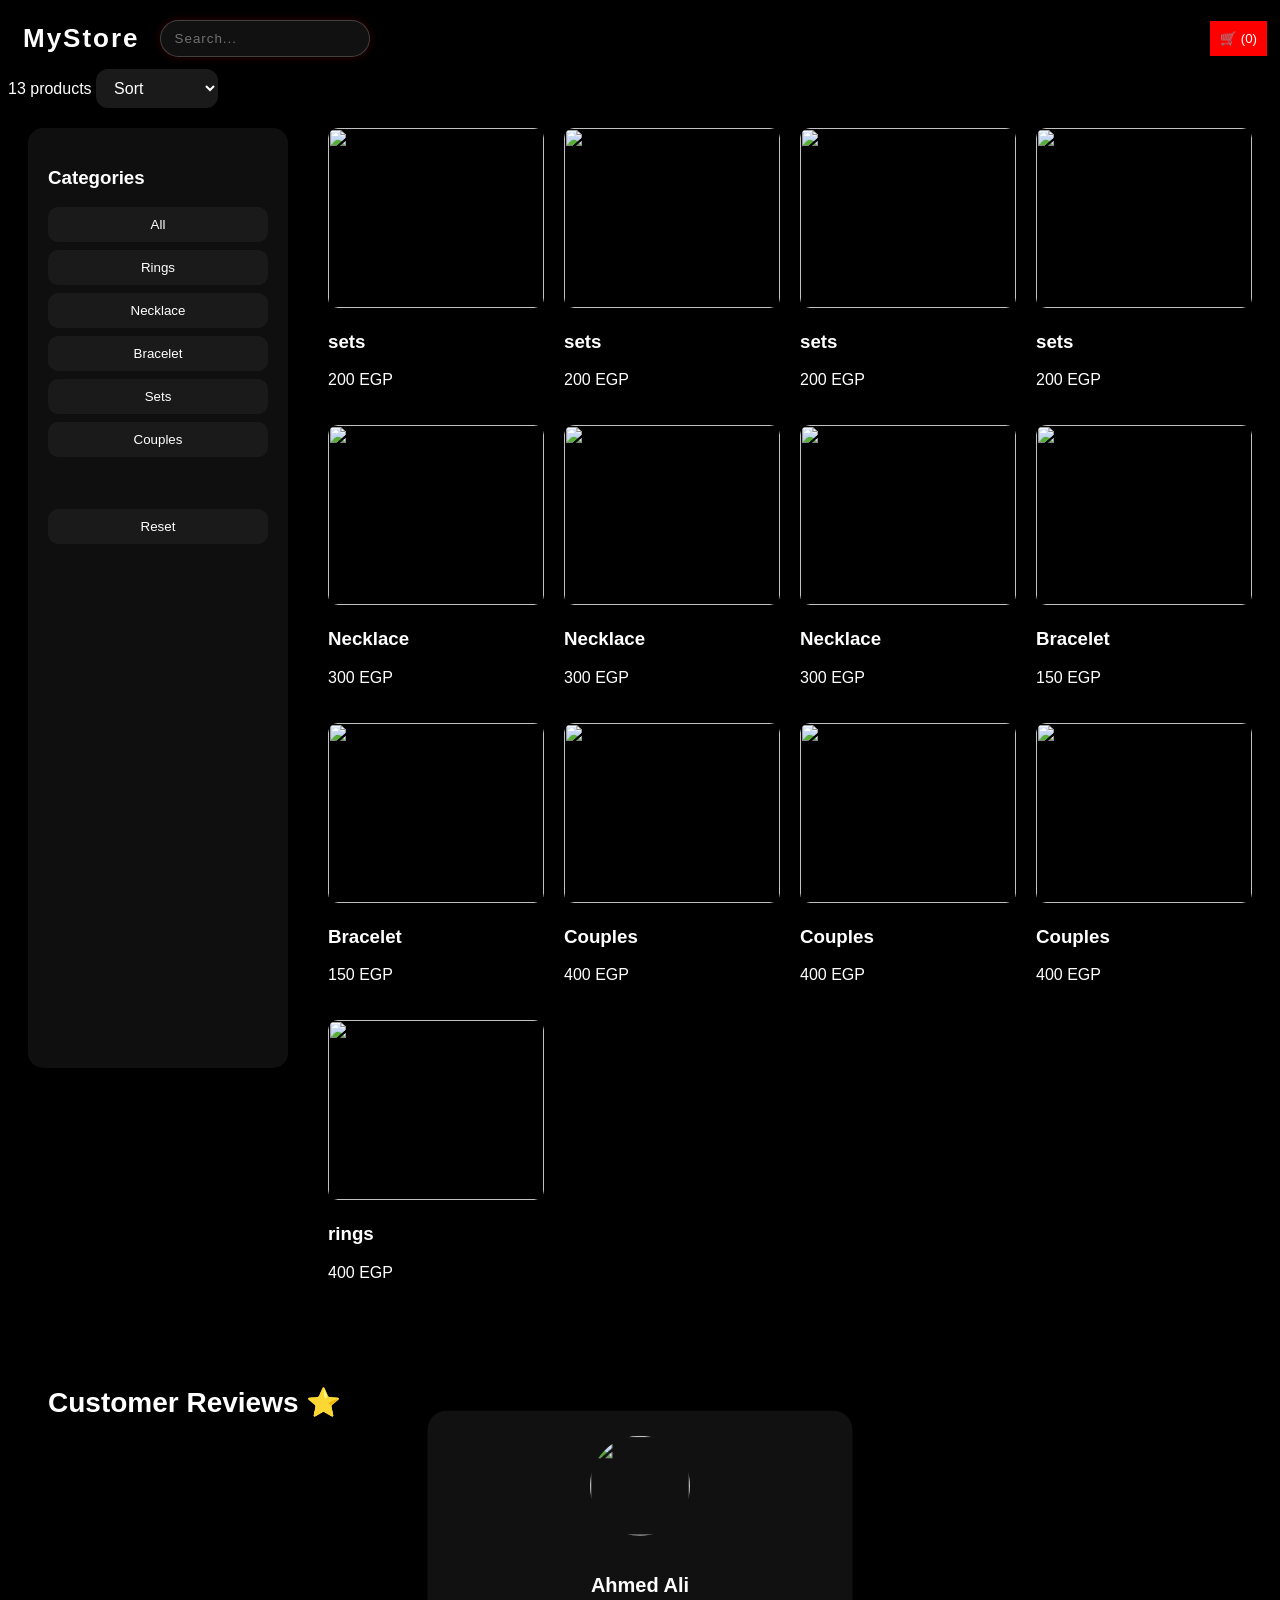
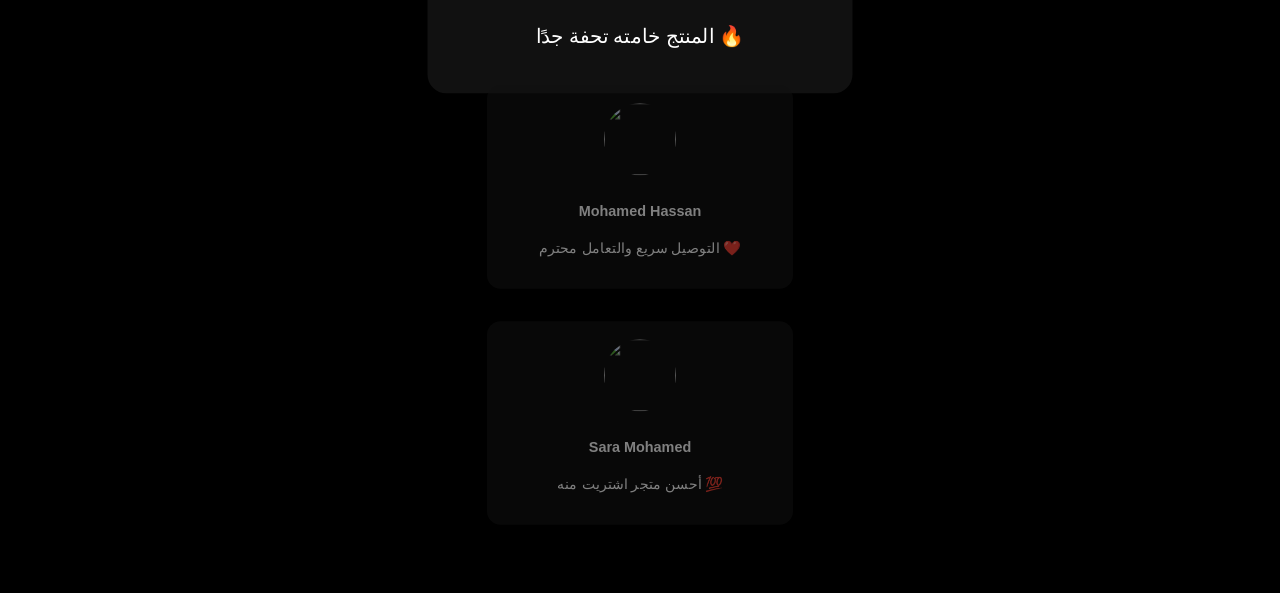
==== index.html @ 8c915bb2 "Add files via upload" ====
<!DOCTYPE html>
<html lang="en">
<head>
<meta charset="UTF-8">
<title>My Store</title>
<link rel="stylesheet" href="style.css">
</head>

<body>

<!-- HEADER -->
<header>
  <button class="logo">MyStore</button>

  <input type="text" id="search" placeholder="Search...">

  <div class="right">
    <button onclick="showPage('cart')">🛒 (<span id="cartCount">0</span>)</button>
  </div>
</header>
<!-- PRODUCTS PAGE -->
<div id="productsPage">

  <div class="top-bar">
    <span id="count"></span>

    <select id="sort" onchange="loadProducts()">
      <option value="">Sort</option>
      <option value="low">Price Low</option>
      <option value="high">Price High</option>
    </select>
  </div>

  <div class="layout">

    <aside>
      <h3>Categories</h3>
      <button onclick="filter('all')">All</button>
      <button onclick="filter('rings')">Rings</button>
      <button onclick="filter('necklace')">Necklace</button>
      <button onclick="filter('bracelet')">Bracelet</button>
      <button onclick="filter('sets')">Sets</button>
      <button onclick="filter('couples')">Couples</button>
      <br><br>
      <button onclick="reset()">Reset</button>
    </aside>

    <div class="products" id="products"></div>

  </div>
</div>

<!-- PRODUCT DETAILS -->
<div id="productPage" style="display:none">

  <button onclick="showPage('products')">← Back</button>

  <div class="product-page">

    <div class="images">
      <img id="mainImg">
      <div id="thumbs"></div>
    </div>

    <div class="info">
      <h2 id="name"></h2>
      <p id="price"></p>

      <input type="number" id="qty" value="1" min="1">

      <button onclick="addToCart()">Add To Cart</button>
      <button onclick="buyNow()">Buy Now</button>

      <p id="desc"></p>
    </div>

  </div>
</div>

<!-- CART PAGE -->
<div id="cartPage" style="display:none">

  <h2>Your Cart</h2>
  <div id="cartItems"></div>

  <h3>Total: <span id="total"></span> EGP</h3>

  <button onclick="showPage('checkout')">Checkout</button>

</div>

<!-- CHECKOUT -->
<div id="checkoutPage" style="display:none">

  <h2>Checkout</h2>

  <input id="custName" placeholder="Your Name"><br>
  <input id="custPhone" placeholder="Phone"><br>
  <input id="custAddress" placeholder="Address"><br>

  <button onclick="sendWhatsApp()">Send Order WhatsApp</button>

</div>

 
<!-- REVIEWS (FIXED OUTSIDE LOGIN) -->
<div id="reviewsPage">

<section class="reviews">
  <h3>Customer Reviews ⭐</h3>

  <div class="slider">

    <div class="review">
      <img src="https://i.pravatar.cc/80?img=1">
      <h4>Ahmed Ali</h4>
      <p>المنتج خامته تحفة جدًا 🔥</p>
    </div>

    <div class="review">
      <img src="https://i.pravatar.cc/80?img=2">
      <h4>Mohamed Hassan</h4>
      <p>التوصيل سريع والتعامل محترم ❤️</p>
    </div>

    <div class="review">
      <img src="https://i.pravatar.cc/80?img=3">
      <h4>Sara Mohamed</h4>
      <p>أحسن متجر اشتريت منه 💯</p>
    </div>

  </div>
</section>

</div>

<script src="script.js"></script>
</body>
</html>
---- style.css ----
body {
  background: black;
  color: white;
  font-family: Arial;
}
header {
  display: flex;
  justify-content: space-between;
  align-items: center;
}

.right {
  display: flex;
  gap: 10px;
  align-items: center;
  margin-left: auto;
}

/* search أصغر وناعم */
#search {
  width: 180px;
  padding: 10px 14px;
  border-radius: 25px;

  border: 1px solid rgba(255,255,255,0.2);
  outline: none;

  background: #111;
  color: white;

  box-shadow: 0 0 8px rgba(255,0,0,0.2);

  transition: 0.3s ease;
}
#search::placeholder {
  color: rgba(255, 255, 255, 0.4);
  letter-spacing: 1px;
}

#search:focus::placeholder {
  color: rgba(255, 255, 255, 0.2);
}

/* عند التركيز */
#search:focus {
  width: 240px;
  border: 1px solid red;
  box-shadow: 0 0 15px rgba(255,0,0,0.5);
}
#search:focus {
  width: 230px;
  box-shadow: 0 0 12px rgba(255,0,0,0.3);
}

#sort {
  font-size: 16px;
  padding: 10px 14px;
  border-radius: 12px;
  background: #1a1a1a;
  color: white;
  border: none;
  box-shadow: 0 4px 10px rgba(0,0,0,0.4);
  cursor: pointer;
}
/* LAYOUT */
.layout {
  display: flex;
  align-items: flex-start;
}

/* SIDEBAR (CATEGORY) */
aside {
  width: 220px;
  min-height: 100vh;
  padding: 20px;
  background: #0f0f0f;
  border-radius: 15px;
  margin: 20px;
  box-shadow: 0 4px 15px rgba(0,0,0,0.4);
  position: sticky;
  top: 80px;
}



/* CATEGORY BUTTONS */
aside button {
  display: block;
  width: 100%;
  margin: 8px 0;
  border-radius: 10px;
  background: #1a1a1a;
  transition: 0.3s;
}

aside button:hover {
  background: red;
  transform: scale(1.03);
}

/* PRODUCTS GRID */
.products {
  flex: 1;
  display: grid;
  grid-template-columns: repeat(auto-fit, minmax(180px, 1fr));
  gap: 20px;
  padding: 20px;
}

/* CARD */
.products {
  flex: 1;
  display: grid;
  grid-template-columns: repeat(auto-fill, minmax(180px, 1fr));
  gap: 20px;
  padding: 20px;
  align-items: start;
}

.product:hover {
  transform: scale(1.07);
}

/* PRODUCT IMAGE */
.product img {
  width: 100%;
  height: 180px;
  object-fit: cover;
  border-radius: 10px;
}

/* PRODUCT PAGE */
.product-page {
  display: flex;
  padding: 30px;
}

.images img {
  width: 100%;
  transition: 0.3s;
}

.images img:hover {
  transform: scale(1.2);
}

#thumbs img {
  width: 70px;
  margin: 5px;
  cursor: pointer;
}

/* BUTTON */
button {
  background: red;
  color: white;
  padding: 10px;
  border: none;
  margin: 5px;
  cursor: pointer;
}

/* INPUT */
input {
  padding: 10px;
  margin: 5px;
  width: 200px;
}

/* CART */
#cartItems {
  padding: 20px;
}
.logo{
  font-size: 26px;
  font-weight: 900;
  letter-spacing: 2px;
  color: white;
  background: transparent;
  border: none;
  cursor: pointer;

  transition: 0.4s ease;
  position: relative;
}




.cart-item{
  display:flex;
  justify-content:space-between;
  align-items:center;
  background:#111;
  padding:15px;
  margin:10px;
  border-radius:12px;
}

.cart-item button{
  background:red;
  border:none;
  color:white;
  padding:5px 10px;
  border-radius:8px;
  cursor:pointer;
}

.cart-item span{
  margin:0 10px;
}
.reviews {
  padding: 40px;
}

.reviews h3 {
  font-size: 28px;
  margin-bottom: 20px;
}

/* الكارت نفسه */
.review {
  width: 300px;
  padding: 20px;
  margin: 10px auto;
  border-radius: 15px;
  background: #111;
  color: white;
  text-align: center;

  transition: 0.5s;
  transform: scale(0.9);
  opacity: 0.5;
}

/* الريفيو النشط */
.review.active {
  transform: scale(1.2);
  opacity: 1;
}

/* الصورة */
.review img {
  width: 80px;
  height: 80px;
  border-radius: 50%;
  margin-bottom: 10px;
}


.review {
  transition: 0.6s ease;
}

.review.active {
  transform: scale(1.25);
  opacity: 1;
  box-shadow: 0 10px 30px rgba(0,0,0,0.4);
}
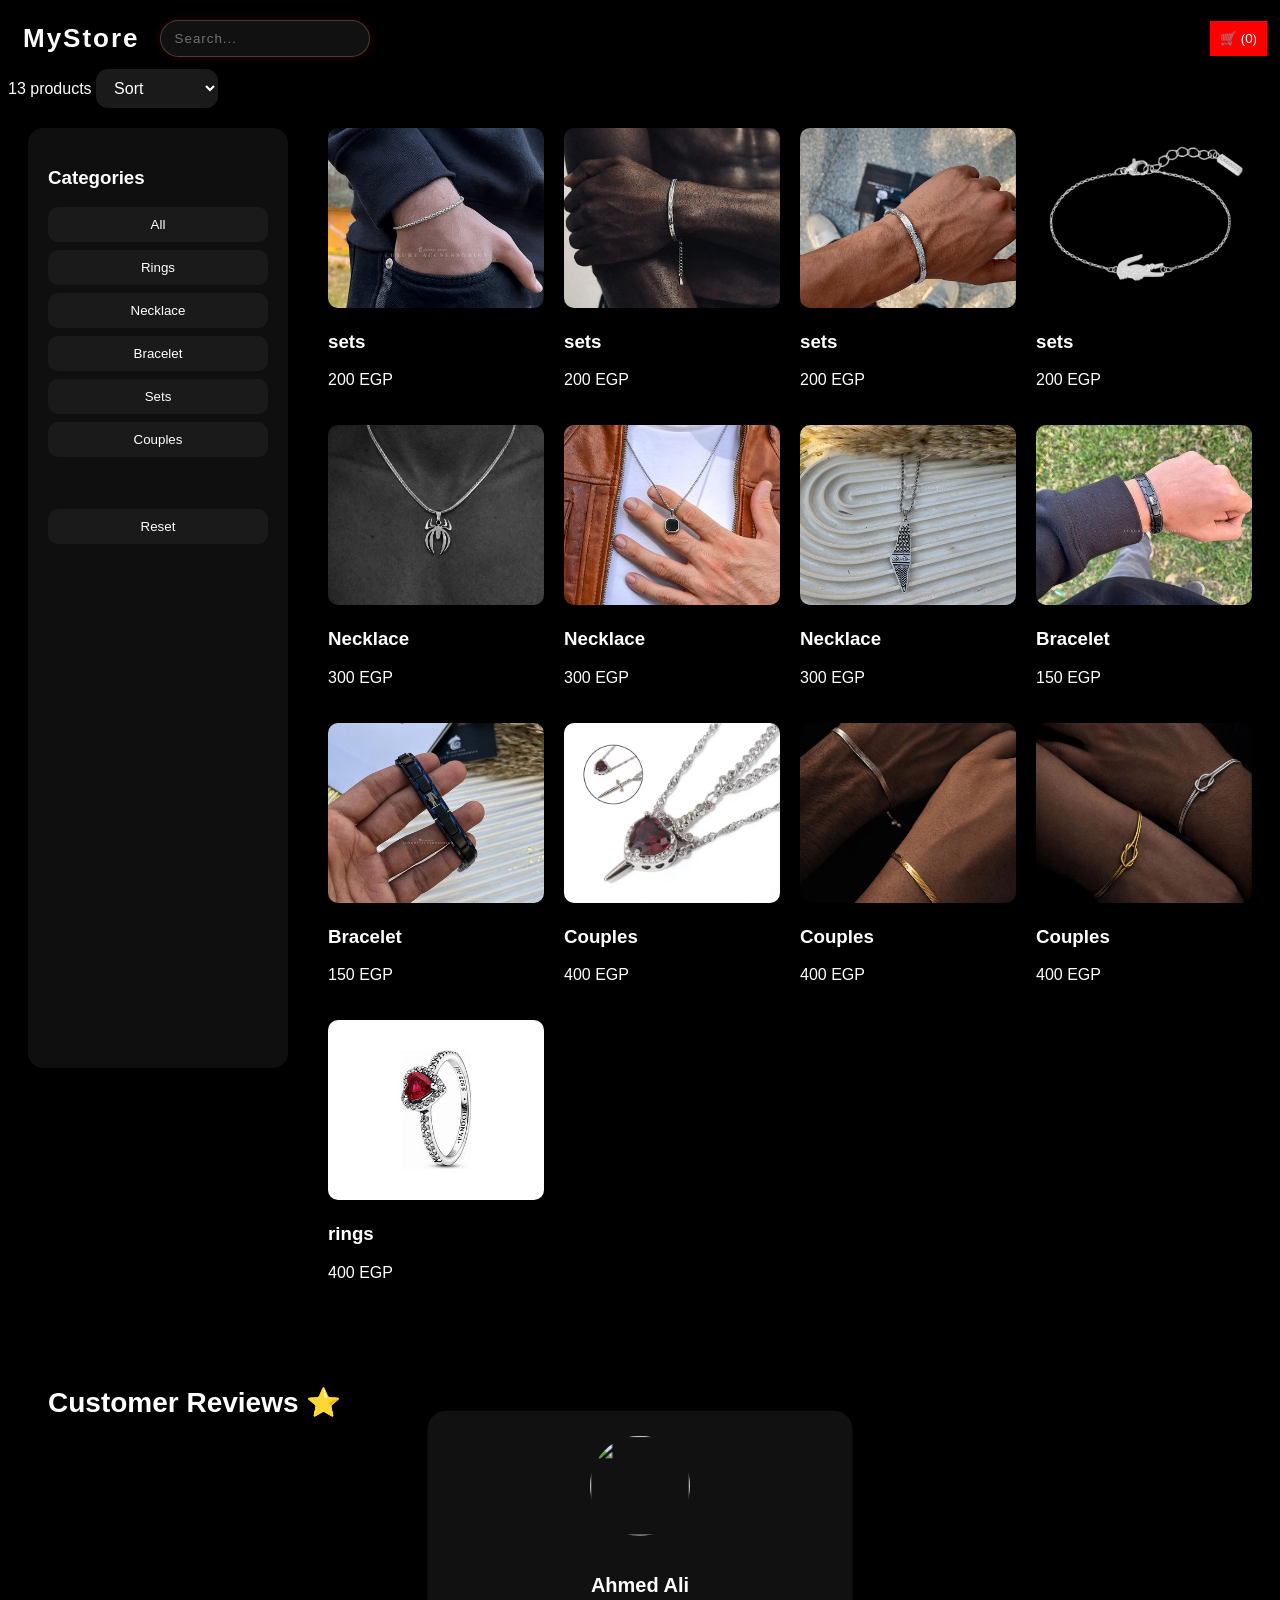
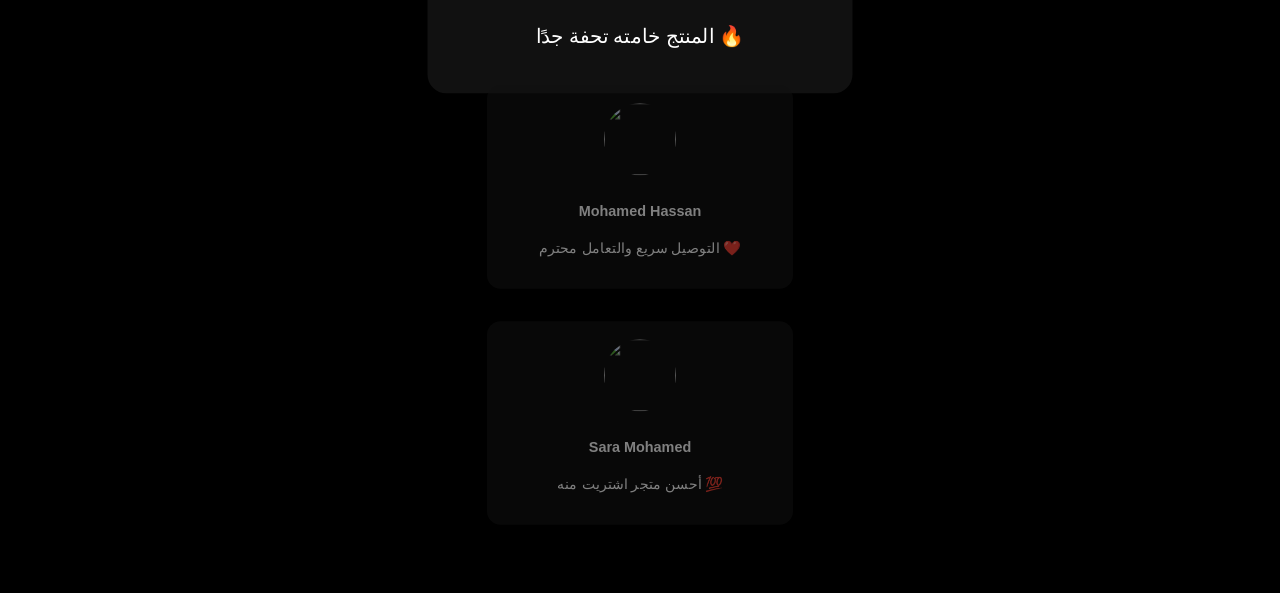
==== commit 2df7b8a2: "Update index.html" ====
--- a/index.html
+++ b/index.html
@@ -2,6 +2,7 @@
 <html lang="en">
 <head>
 <meta charset="UTF-8">
+  <meta name="viewport" content="width=device-width, initial-scale=1.0">
 <title>My Store</title>
 <link rel="stylesheet" href="style.css">
 </head>
@@ -136,4 +137,4 @@
 
 <script src="script.js"></script>
 </body>
-</html>+</html>
--- a/style.css
+++ b/style.css
@@ -256,4 +256,84 @@
   transform: scale(1.25);
   opacity: 1;
   box-shadow: 0 10px 30px rgba(0,0,0,0.4);
-}+}
+
+
+
+/* 📱 MOBILE RESPONSIVE */
+@media (max-width: 768px) {
+
+  /* HEADER */
+  header {
+    flex-direction: column;
+    align-items: flex-start;
+    gap: 10px;
+  }
+
+  .right {
+    width: 100%;
+    justify-content: space-between;
+  }
+
+  /* SEARCH */
+  #search {
+    width: 100%;
+  }
+
+  #search:focus {
+    width: 100%;
+  }
+
+  /* SIDEBAR */
+  .layout {
+    flex-direction: column;
+  }
+
+  aside {
+    width: 100%;
+    min-height: auto;
+    position: static;
+    margin: 10px 0;
+    display: flex;
+    overflow-x: auto;
+    gap: 10px;
+  }
+
+  aside button {
+    min-width: 120px;
+  }
+
+  /* PRODUCTS */
+  .products {
+    grid-template-columns: repeat(2, 1fr);
+    padding: 10px;
+  }
+
+  /* PRODUCT IMAGE */
+  .product img {
+    height: 140px;
+  }
+
+  /* PRODUCT PAGE */
+  .product-page {
+    flex-direction: column;
+    padding: 15px;
+  }
+
+  /* REVIEWS */
+  .review {
+    width: 90%;
+  }
+
+  .review.active {
+    transform: scale(1.1);
+  }
+
+  /* CART ITEMS */
+  .cart-item {
+    flex-direction: column;
+    gap: 10px;
+    text-align: center;
+  }
+
+}
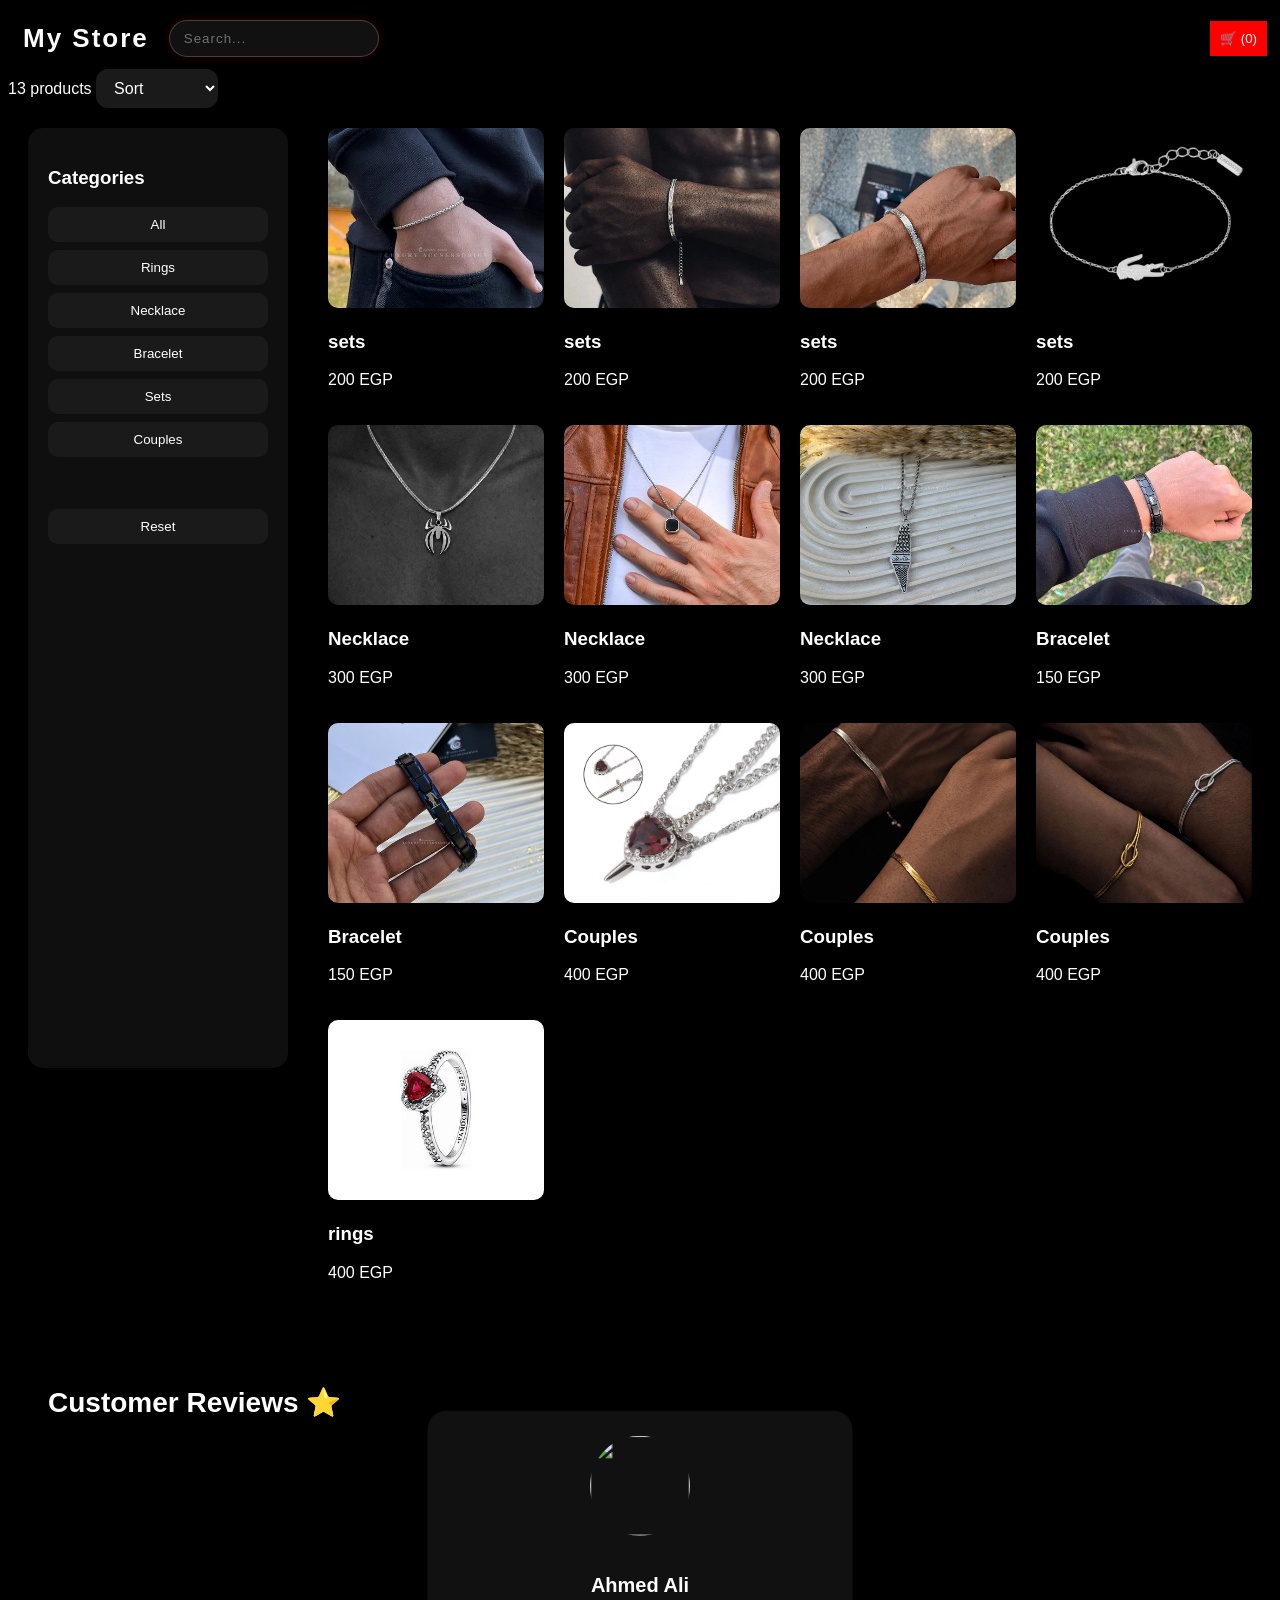
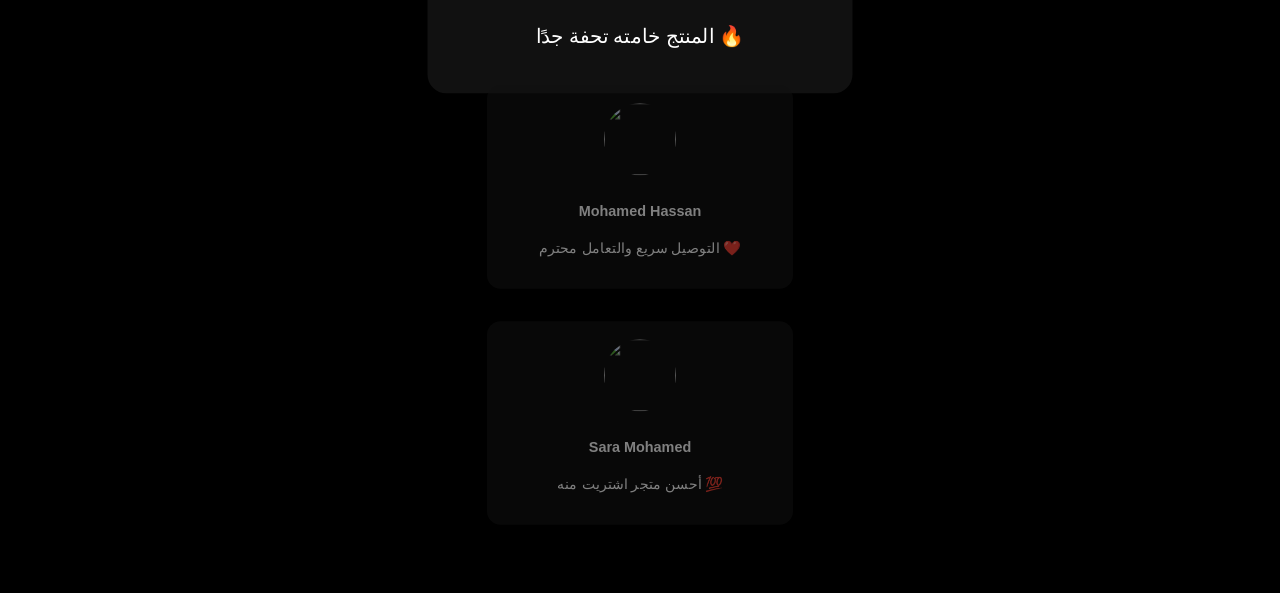
==== commit 1b8a324a: "Add files via upload" ====
--- a/index.html
+++ b/index.html
@@ -2,7 +2,7 @@
 <html lang="en">
 <head>
 <meta charset="UTF-8">
-  <meta name="viewport" content="width=device-width, initial-scale=1.0">
+<meta name="viewport" content="width=device-width, initial-scale=1.0">
 <title>My Store</title>
 <link rel="stylesheet" href="style.css">
 </head>
@@ -11,8 +11,7 @@
 
 <!-- HEADER -->
 <header>
-  <button class="logo">MyStore</button>
-
+<button class="logo" onclick="showPage('products')">My Store</button>
   <input type="text" id="search" placeholder="Search...">
 
   <div class="right">
@@ -137,4 +136,4 @@
 
 <script src="script.js"></script>
 </body>
-</html>
+</html>
--- a/style.css
+++ b/style.css
@@ -99,13 +99,6 @@
 }
 
 /* PRODUCTS GRID */
-.products {
-  flex: 1;
-  display: grid;
-  grid-template-columns: repeat(auto-fit, minmax(180px, 1fr));
-  gap: 20px;
-  padding: 20px;
-}
 
 /* CARD */
 .products {
@@ -336,4 +329,4 @@
     text-align: center;
   }
 
-}
+}
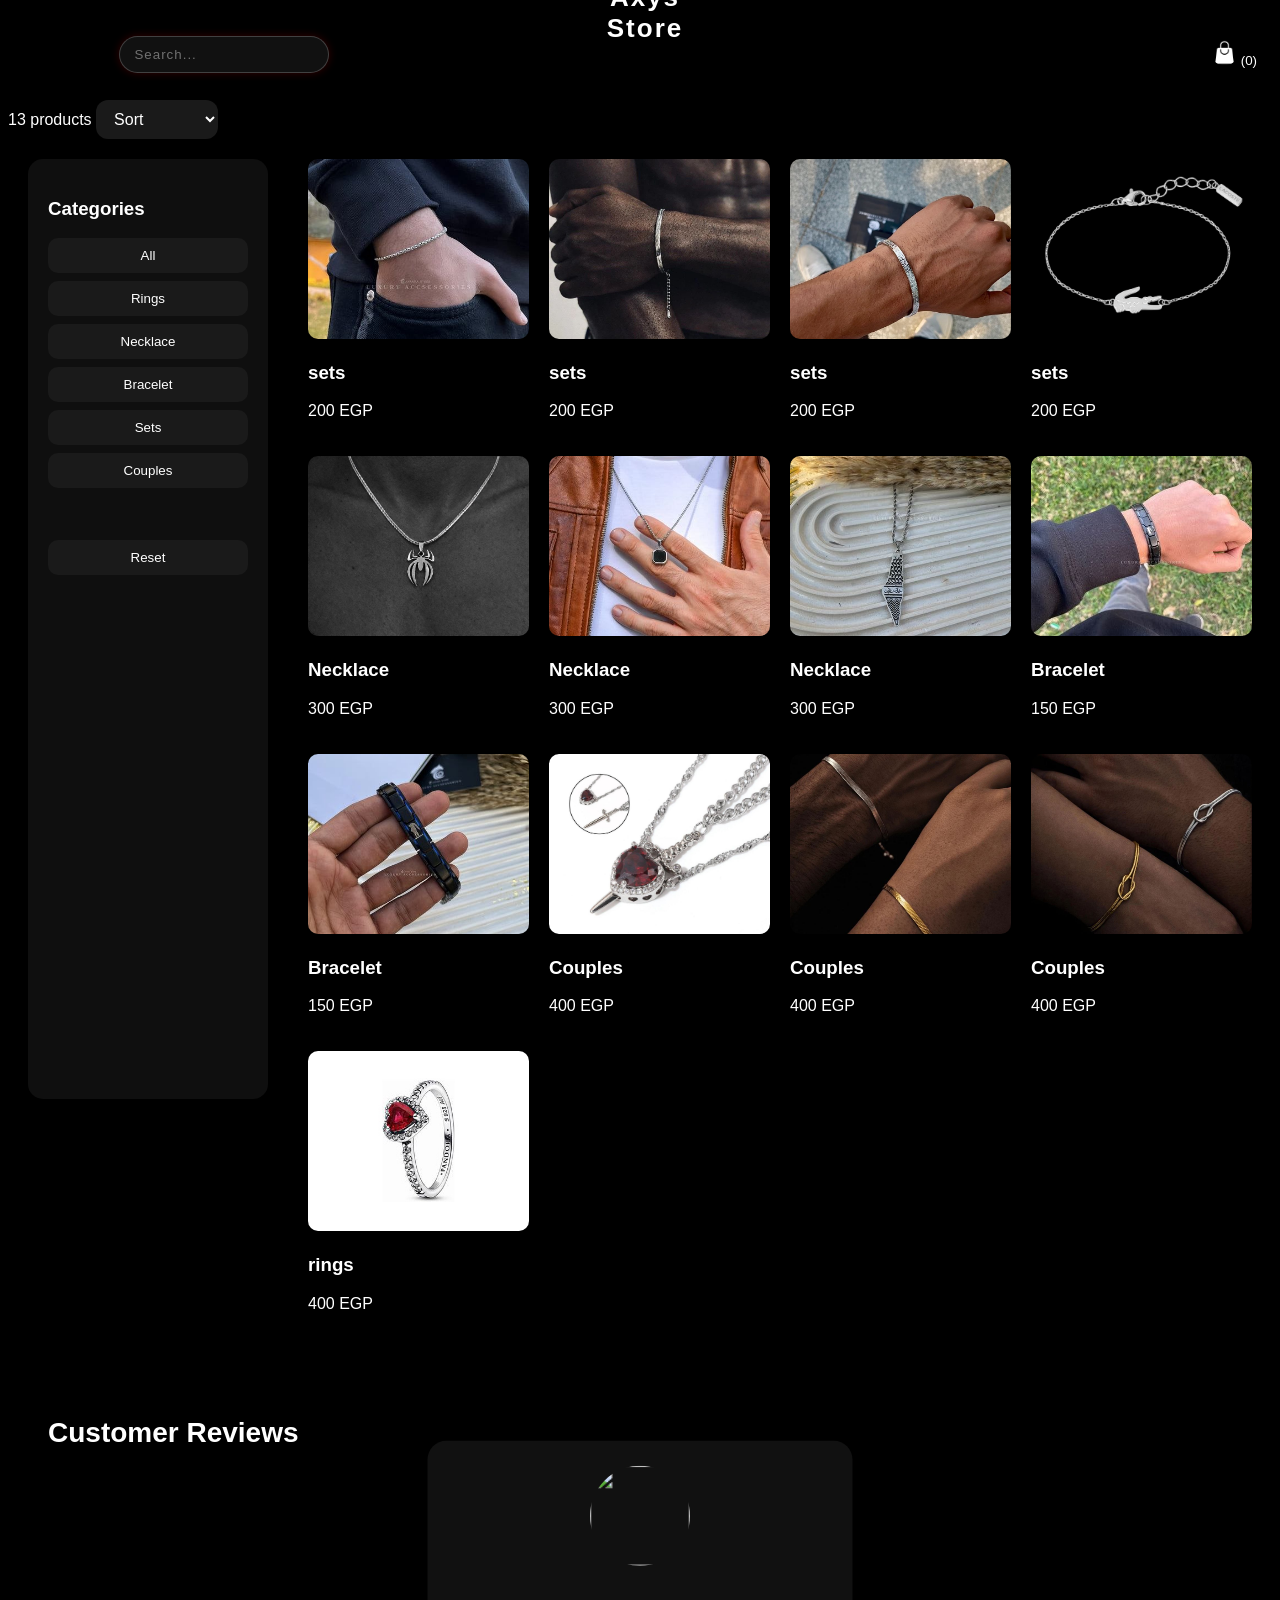
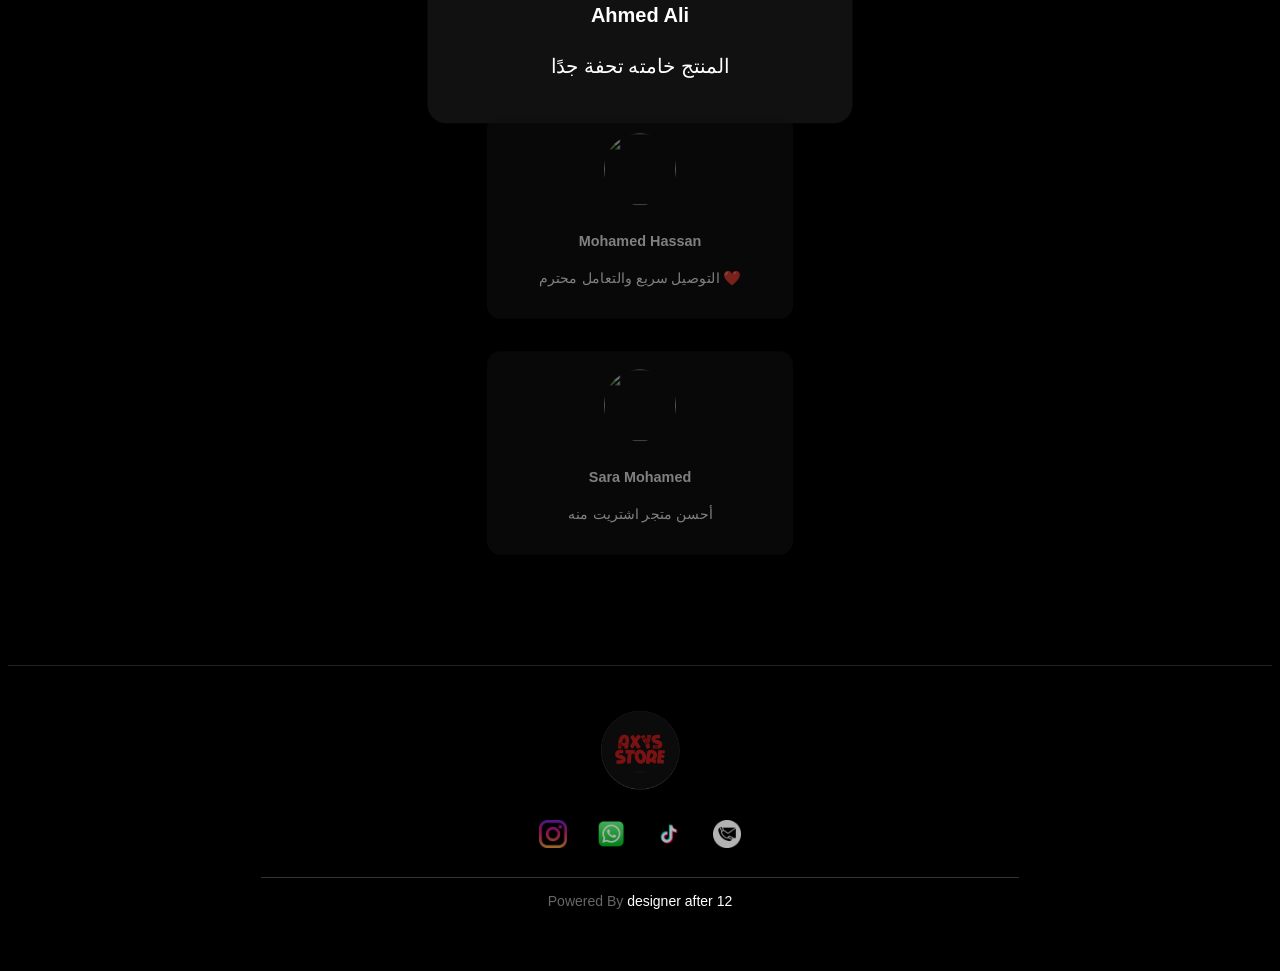
==== commit c6f95245: "Add files via upload" ====
--- a/index.html
+++ b/index.html
@@ -3,7 +3,7 @@
 <head>
 <meta charset="UTF-8">
 <meta name="viewport" content="width=device-width, initial-scale=1.0">
-<title>My Store</title>
+<title>AxyStore</title>
 <link rel="stylesheet" href="style.css">
 </head>
 
@@ -11,11 +11,11 @@
 
 <!-- HEADER -->
 <header>
-<button class="logo" onclick="showPage('products')">My Store</button>
+<button class="logo" onclick="showPage('products')">Axys <br> Store</button>
   <input type="text" id="search" placeholder="Search...">
 
   <div class="right">
-    <button onclick="showPage('cart')">🛒 (<span id="cartCount">0</span>)</button>
+    <button onclick="showPage('cart')"><img src="img/shopping-bag.png" id="catricon"> (<span id="cartCount">0</span>)</button>
   </div>
 </header>
 <!-- PRODUCTS PAGE -->
@@ -107,14 +107,14 @@
 <div id="reviewsPage">
 
 <section class="reviews">
-  <h3>Customer Reviews ⭐</h3>
+  <h3>Customer Reviews</h3>
 
   <div class="slider">
 
     <div class="review">
       <img src="https://i.pravatar.cc/80?img=1">
       <h4>Ahmed Ali</h4>
-      <p>المنتج خامته تحفة جدًا 🔥</p>
+      <p>المنتج خامته تحفة جدًا </p>
     </div>
 
     <div class="review">
@@ -126,13 +126,77 @@
     <div class="review">
       <img src="https://i.pravatar.cc/80?img=3">
       <h4>Sara Mohamed</h4>
-      <p>أحسن متجر اشتريت منه 💯</p>
+      <p>أحسن متجر اشتريت منه </p>
     </div>
 
   </div>
 </section>
 
 </div>
+
+
+<!-- ================= FOOTER ================= -->
+<footer style="background:#000; color:#aaa; padding:40px 0; margin-top:50px; border-top:1px solid #222; text-align:center;">
+
+  <!-- Logo -->
+  <div style="margin-bottom:20px;">
+    <img src="img/LOGO4.png" alt="Logo" style="width:90px; opacity:.9; transition:.3s;">
+  </div>
+
+<!-- Social Icons Clean Version -->
+<div style="display:flex; justify-content:center; gap:30px; margin-bottom:25px;">
+
+  <!-- Instagram -->
+  <a href="https://www.instagram.com/axys_store/" target="_blank">
+    <img src="img/instagram.png" alt="instagram"
+      style="width:28px; opacity:.7; transition:.3s;"
+      onmouseover="this.style.opacity='1';this.style.transform='scale(1.2)'"
+      onmouseout="this.style.opacity='.7';this.style.transform='scale(1)'">
+  </a>
+
+  <!-- WhatsApp -->
+  <a href="https://wa.me/qr/LW6ZS5UU7HJZG1" target="_blank">
+    <img src="img/apple.png" alt="whatsapp"
+      style="width:28px; opacity:.7; transition:.3s;"
+      onmouseover="this.style.opacity='1';this.style.transform='scale(1.2)'"
+      onmouseout="this.style.opacity='.7';this.style.transform='scale(1)'">
+  </a>
+
+  <!-- TikTok -->
+  <a href="https://tiktok.com/@axys_store" target="_blank">
+    <img src="img/social-media.png" alt="tiktok"
+      style="width:28px; opacity:.7; transition:.3s;"
+      onmouseover="this.style.opacity='1';this.style.transform='scale(1.2)'"
+      onmouseout="this.style.opacity='.7';this.style.transform='scale(1)'">
+  </a>
+
+  <!-- Call / Support -->
+  <a href="tel:01102579732">
+    <img src="img/contact-mail.png" alt="support"
+      style="width:28px; opacity:.7; transition:.3s;"
+      onmouseover="this.style.opacity='1';this.style.transform='scale(1.2)'"
+      onmouseout="this.style.opacity='.7';this.style.transform='scale(1)'">
+  </a>
+
+</div>
+  <!-- Line -->
+  <div style="width:60%; margin:15px auto; border-top:1px solid #333;"></div>
+
+  <!-- Powered By -->
+  <p style="font-size:14px; color:#666;">
+    Powered By 
+    <a href="https://mhty664.github.io/designer-After-12/" target="_blank"
+       style="color:#fff; text-decoration:none;"
+       onmouseover="this.style.textDecoration='underline'"
+       onmouseout="this.style.textDecoration='none'">
+       designer after 12
+    </a>
+  </p>
+
+</footer>
+
+<!-- Font Awesome Icons -->
+<script src="https://kit.fontawesome.com/your-kit-id.js" crossorigin="anonymous"></script>
 
 <script src="script.js"></script>
 </body>
--- a/style.css
+++ b/style.css
@@ -70,7 +70,7 @@
 
 /* SIDEBAR (CATEGORY) */
 aside {
-  width: 220px;
+  width: 200px;
   min-height: 100vh;
   padding: 20px;
   background: #0f0f0f;
@@ -94,7 +94,7 @@
 }
 
 aside button:hover {
-  background: red;
+  background: rgb(78, 6, 6);
   transform: scale(1.03);
 }
 
@@ -145,13 +145,26 @@
 
 /* BUTTON */
 button {
-  background: red;
+  background: rgba(255, 255, 255, 0);
   color: white;
   padding: 10px;
   border: none;
   margin: 5px;
   cursor: pointer;
-}
+  border-radius: 10px;
+
+}
+
+#catricon{
+  
+  border: none;
+  cursor: pointer;
+  border-radius: 10px;
+  width: 25px;
+  height: 25px;
+
+}
+
 
 /* INPUT */
 input {
@@ -172,6 +185,10 @@
   background: transparent;
   border: none;
   cursor: pointer;
+   position: absolute;
+  top: 50%;
+  left: 50%;
+  transform: translate(-50%, -50%);
 
   transition: 0.4s ease;
   position: relative;
